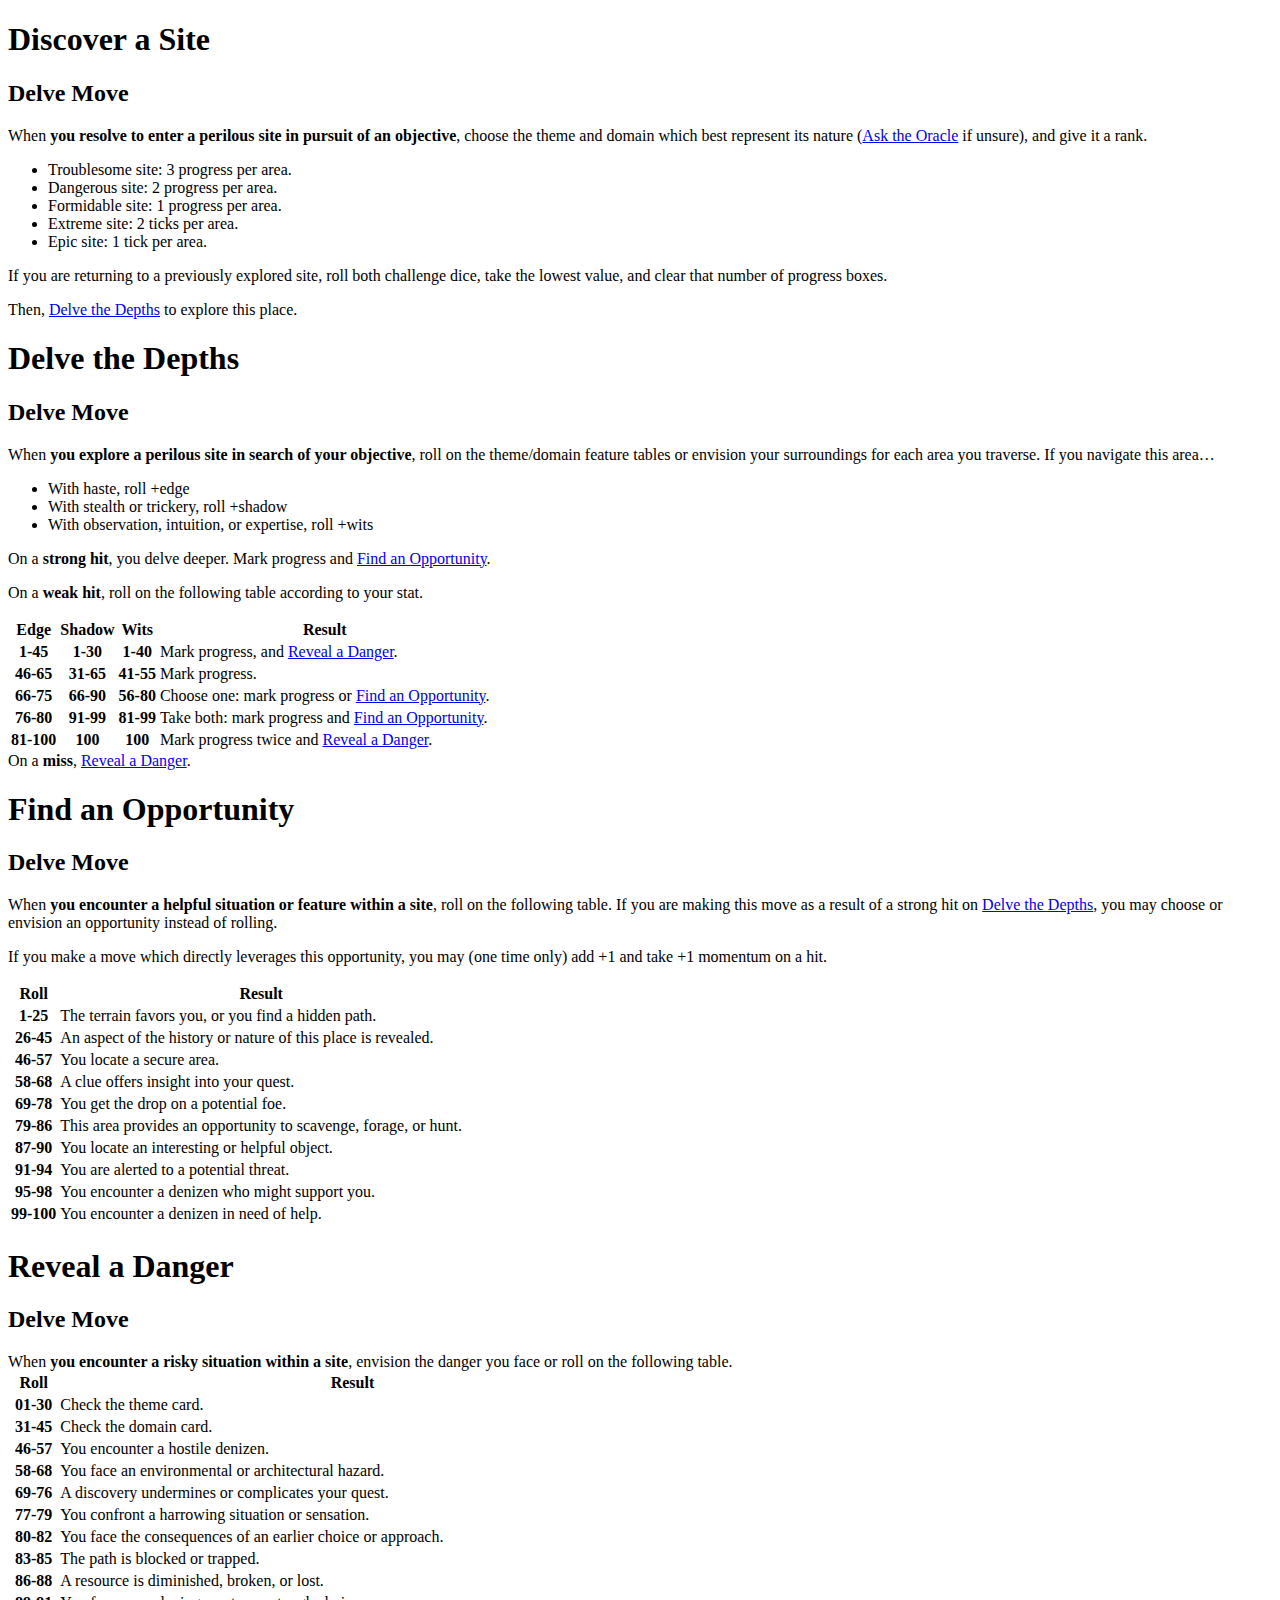
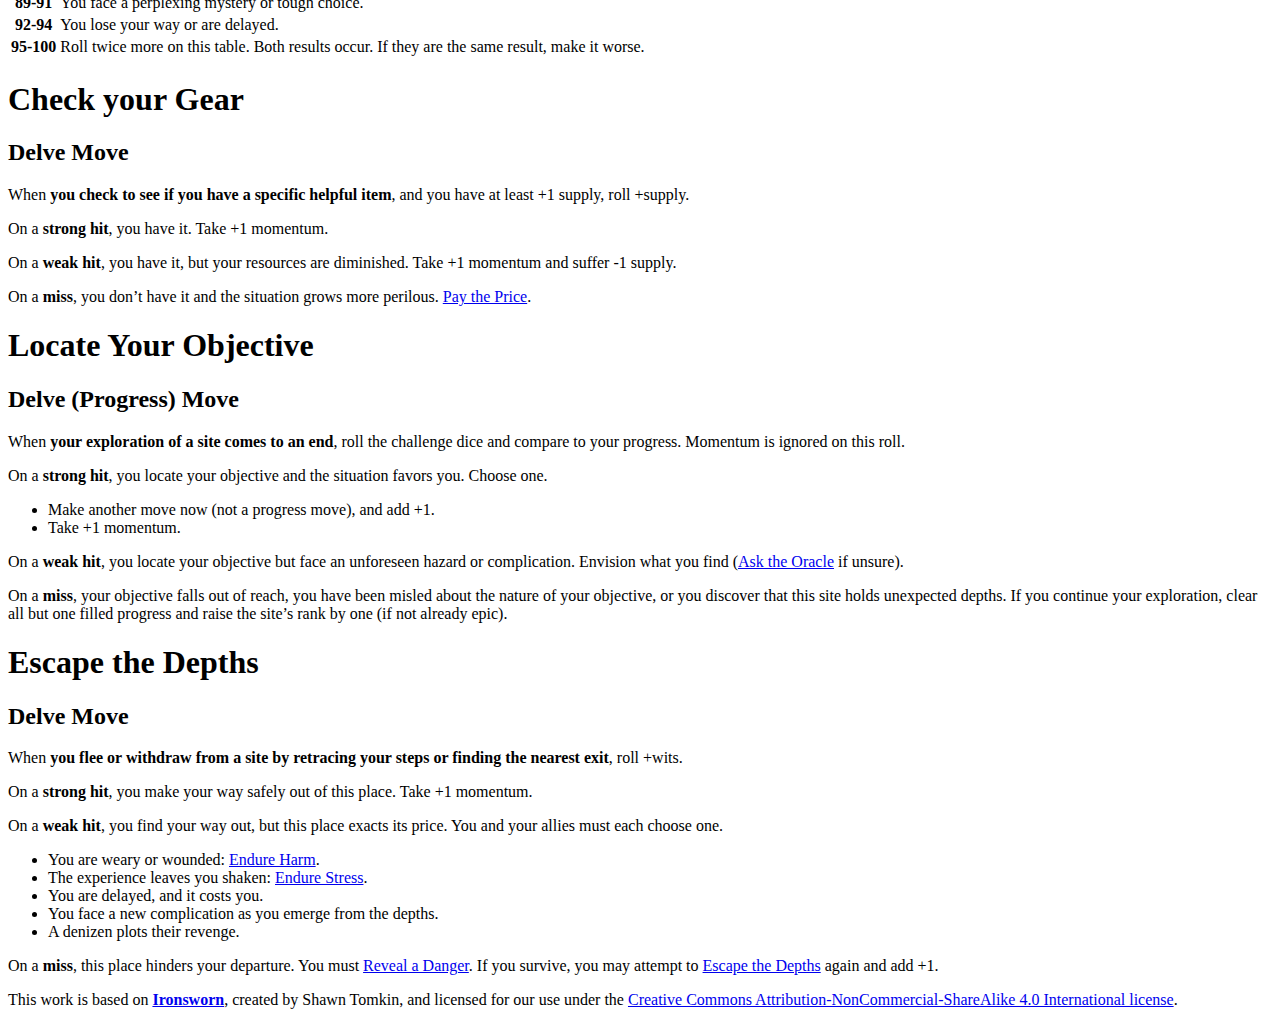
==== delve.html @ 1faf01f9 "Update delve.html" ====
<!doctype html>
<html class="no-js" lang="">

<head>
  <meta charset="utf-8">
  <meta http-equiv="x-ua-compatible" content="ie=edge">
  <title>Ironsworn:Delve Move Cards</title>
  <meta name="description" content="Convenient Delve Move Cards for the Ironsworn RPG">

  <!-- Place favicon.ico in the root directory -->

  <link rel="stylesheet" href="css/ironswornMobile.css">
  <link rel="stylesheet" href="css/ironswornMobile_delve.css">  
</head>

<body>

<div class="swipeView">
  <article id="DiscoverASite">
    <header id="DelveMoves">
      <h1>
        Discover a Site
      </h1>
      <h2>
        Delve Move
      </h2>
    </header>
    <section>
<p>When <strong>you resolve to enter a perilous site in pursuit of an objective</strong>, choose the theme and domain which best represent its nature (<a href="index.html#AskTheOracle">Ask the
Oracle</a> if unsure), and give it a rank.</p>
      <ul>
        <li>
Troublesome site: 3 progress per area.
        </li>        
        <li>
Dangerous site: 2 progress per area.
        </li>        
        <li>        
Formidable site: 1 progress per area.
        </li>        
        <li>        
Extreme site: 2 ticks per area.
        </li>        
        <li>        
Epic site: 1 tick per area.
        </li>        
      </ul> 
<p>
If you are returning to a previously explored site, roll both challenge dice, take the lowest value, and clear that number of progress boxes.
</p>
<p>
Then, <a href="#DelveTheDepths">Delve the Depths</a> to explore this place.
</p>
	</section>
  </article>

  <article id="DelveTheDepths">
    <header>
      <h1>
        Delve the Depths
      </h1>
      <h2>
        Delve Move
      </h2>
    </header>
    <section>
<p>
      When <strong> you explore a perilous site in search of your objective</strong>, roll on the theme/domain feature tables or envision your surroundings for each area you traverse. If you navigate this area…
</p>
      <ul>
        <li>
With haste, roll <span>+edge</span>
        </li>            
        <li>        
With stealth or trickery, roll <span>+shadow</span>
        </li>        
        <li>        
With observation, intuition, or expertise, roll <span>+wits</span>
        </li>        
      </ul> 
<p>
      On a <strong>strong hit</strong>, you delve deeper. Mark progress and <a href="#FindAnOpportunity">Find an
Opportunity</a>.
</p>
<p>
      On a <strong>weak hit</strong>, roll on the following table according to your stat.
</p>
      <table>
            <thead>    
              <tr>
                <th>Edge</th>
                <th>Shadow</th>
                <th>Wits</th>                
                <th>Result</th>
              </tr>
            </thead>
            <tbody>
              <tr>
                <th>
1-45                
                </th>
                <th>
1-30                                
                </th>
                <th>
1-40                
                </th>                
                <td>
Mark progress, and <a href="#RevealDanger">Reveal a Danger</a>.            
                </td>
              </tr>
              <tr>
                <th>
46-65
                </th>
                <th>
31-65                                
                </th>
                <th>
41-55                
                </th>                
                <td>
Mark progress.              
                </td>
              </tr>
              <tr>
                <th>
66-75
                </th>
                <th>
66-90                              
                </th>
                <th>
56-80               
                </th>                
                <td>
Choose one: mark progress or <a href="#FindAnOpportunity">Find an Opportunity</a>.                
                </td>
              </tr>
              <tr>
                <th>
76-80           
                </th>
                <th>
91-99                               
                </th>
                <th>
81-99                
                </th>                
                <td>
Take both: mark progress and <a href="#FindAnOpportunity">Find an Opportunity</a>.             
                </td>
              </tr>
              <tr>
                <th>
81-100                
                </th>
                <th>
100                               
                </th>
                <th>
100                
                </th>                
                <td>
Mark progress twice and <a href="#RevealDanger">Reveal a Danger</a>.             
                </td>
              </tr>              
            </tbody>
      </table>          

      On a <strong>miss</strong>, <a href="#RevealDanger">Reveal a Danger</a>.
    </section>
  </article>

  <article id="FindAnOpportunity">
    <header>
      <h1>
        Find an Opportunity
      </h1>
      <h2>
        Delve Move
      </h2>
    </header>
    <section>

<p>When <strong>you encounter a helpful situation or feature within a site</strong>, roll on the following table. If you are making this move as a result of a strong hit on <a href="#DelveTheDepths">Delve
the Depths</a>, you may choose or envision an opportunity instead of rolling.</p>

<p>If you make a move which directly leverages this opportunity, you may (one time only) add <span>+1</span> and take <span>+1 momentum</span> on a hit.</p>

      <table>
            <thead>    
              <tr>
                <th>Roll</th>
                <th>Result</th>
              </tr>
            </thead>
			<tbody>
				<tr><th>1-25</th><td>The terrain favors you, or you find a hidden path.</td></tr>
				<tr><th>26-45</th><td>An aspect of the history or nature of this place is revealed.</td></tr>
				<tr><th>46-57</th><td>You locate a secure area.</td></tr>
				<tr><th>58-68</th><td>A clue offers insight into your quest.</td></tr>
				<tr><th>69-78</th><td>You get the drop on a potential foe.</td></tr>
				<tr><th>79-86</th><td>This area provides an opportunity to scavenge, forage, or hunt.</td></tr>
				<tr><th>87-90</th><td>You locate an interesting or helpful object.</td></tr>
				<tr><th>91-94</th><td>You are alerted to a potential threat.</td></tr>
				<tr><th>95-98</th><td>You encounter a denizen who might support you.</td></tr>				
				<tr><th>99-100</th><td>You encounter a denizen in need of help.</td></tr>
			</tbody>			
      </table>         

    </section>   
  </article>
  
  <article id="RevealDanger">
    <header>
      <h1>
        Reveal a Danger
      </h1>
      <h2>
        Delve Move
      </h2>
    </header>
    <section>

      When <strong>you encounter a risky situation within a site</strong>, envision the danger you face or roll on the following table.

      <table>
            <thead>    
              <tr>
                <th>Roll</th>
                <th>Result</th>
              </tr>
            </thead>
            <tbody>
				<tr><th>01-30</th><td>Check the theme card.</td></tr>
				<tr><th>31-45</th><td>Check the domain card.</td></tr>
				<tr><th>46-57</th><td>You encounter a hostile denizen.</td></tr>
				<tr><th>58-68</th><td>You face an environmental or architectural hazard.</td></tr>
				<tr><th>69-76</th><td>A discovery undermines or complicates your quest.</td></tr>
				<tr><th>77-79</th><td>You confront a harrowing situation or sensation.</td></tr>
				<tr><th>80-82</th><td>You face the consequences of an earlier choice or approach.</td></tr>
				<tr><th>83-85</th><td>The path is blocked or trapped.</td></tr>
				<tr><th>86-88</th><td>A resource is diminished, broken, or lost.</td></tr>
				<tr><th>89-91</th><td>You face a perplexing mystery or tough choice.</td></tr>
				<tr><th>92-94</th><td>You lose your way or are delayed.</td></tr>
				<tr><th>95-100</th><td>Roll twice more on this table. Both results occur. If they are the same result, make it worse.</td></tr>		  
            </tbody>
      </table>         

    </section>   
  </article> 
  
<article id="CheckYourGear">
  <header>
    <h1>
      Check your Gear
    </h1>
    <h2>
      Delve Move
    </h2>
  </header>
  <section>
    <p>
    When <strong> you check to see if you have a specific helpful item</strong>, and you have at least +1 supply, roll <span>+supply</span>.
	</p>
    <p>
    On a <strong>strong hit</strong>, you have it. Take <span>+1 momentum</span>.
    </p>
    <p>
    On a <strong>weak hit</strong>, you have it, but your resources are diminished. Take <span>+1 momentum</span> and suffer <span>-1 supply</span>.</p>
    <p>
    On a <strong>miss</strong>, you don’t have it and the situation grows more perilous. <a href="index.html#PayThePrice">Pay the Price</a>.
    </p>    	
  </section>
</article>    
  
<article id="LocateYourObjective">
  <header>
    <h1>
      Locate Your Objective
    </h1>
    <h2>
      Delve (Progress) Move
    </h2>
  </header>
  <section>
<p>When <strong>your exploration of a site comes to an end</strong>, roll the challenge dice and compare to your progress. Momentum is ignored on this roll.</p>
<p>On a <strong>strong hit</strong>, you locate your objective and the situation favors you. Choose one.</p>
      <ul>
        <li>
Make another move now (not a progress move), and add <span>+1</span>.
        </li>            
        <li>        
Take <span>+1 momentum</span>.
        </li>        
      </ul> 	
    <p>
    On a <strong>weak hit</strong>, you locate your objective but face an unforeseen hazard or
complication. Envision what you find (<a href="index.html#AskTheOracle">Ask the Oracle</a> if unsure).
    </p>         
    <p>
    On a <strong>miss</strong>, your objective falls out of reach, you have been misled about
the nature of your objective, or you discover that this site holds unexpected depths. If you continue your exploration, clear all but one filled progress and raise the site’s rank by one (if not already epic).
    </p>    	
	
  </section>
</article>  
   	      
<article id="EscapeTheDepths">
  <header>
    <h1>
      Escape the Depths
    </h1>
    <h2>
      Delve Move
    </h2>
  </header>
  <section>
<p>When <strong>you flee or withdraw from a site by retracing your steps or finding the nearest exit</strong>, roll <span>+wits</span>.</p>
<p>On a <strong>strong hit</strong>, you make your way safely out of this place. Take <span>+1 momentum</span>.</p>
<p>On a <strong>weak hit</strong>, you find your way out, but this place exacts its price. You and your allies must each choose one.</p>
      <ul>
        <li>
You are weary or wounded: <a href="index.html#EndureHarm">Endure Harm</a>.
        </li>            
        <li>        
The experience leaves you shaken: <a href="index.html#EndureStress">Endure Stress</a>.
        </li>        		
        <li>        
You are delayed, and it costs you.
        </li>        
        <li>        
You face a new complication as you emerge from the depths.
        </li>   
        <li>        
A denizen plots their revenge.
        </li>   		
      </ul> 	
    <p>
    On a <strong>miss</strong>, this place hinders your departure. You must <a href="#RevealDanger">Reveal a Danger</a>.
If you survive, you may attempt to <a href="#EscapeTheDepths">Escape the Depths</a> again and add +1.
    </p>    	
  </section>
</article>  

</div>
<footer>
  This work is based on <strong><a href="https://www.ironswornrpg.com" target="officialSite">Ironsworn</a></strong>, created by Shawn Tomkin, and licensed for our use under the <a href="creativecommons.org/licenses/by-nc-sa/4.0/" target="license">Creative Commons Attribution-NonCommercial-ShareAlike 4.0 International license</a>.  
</footer>
</body>
</html>
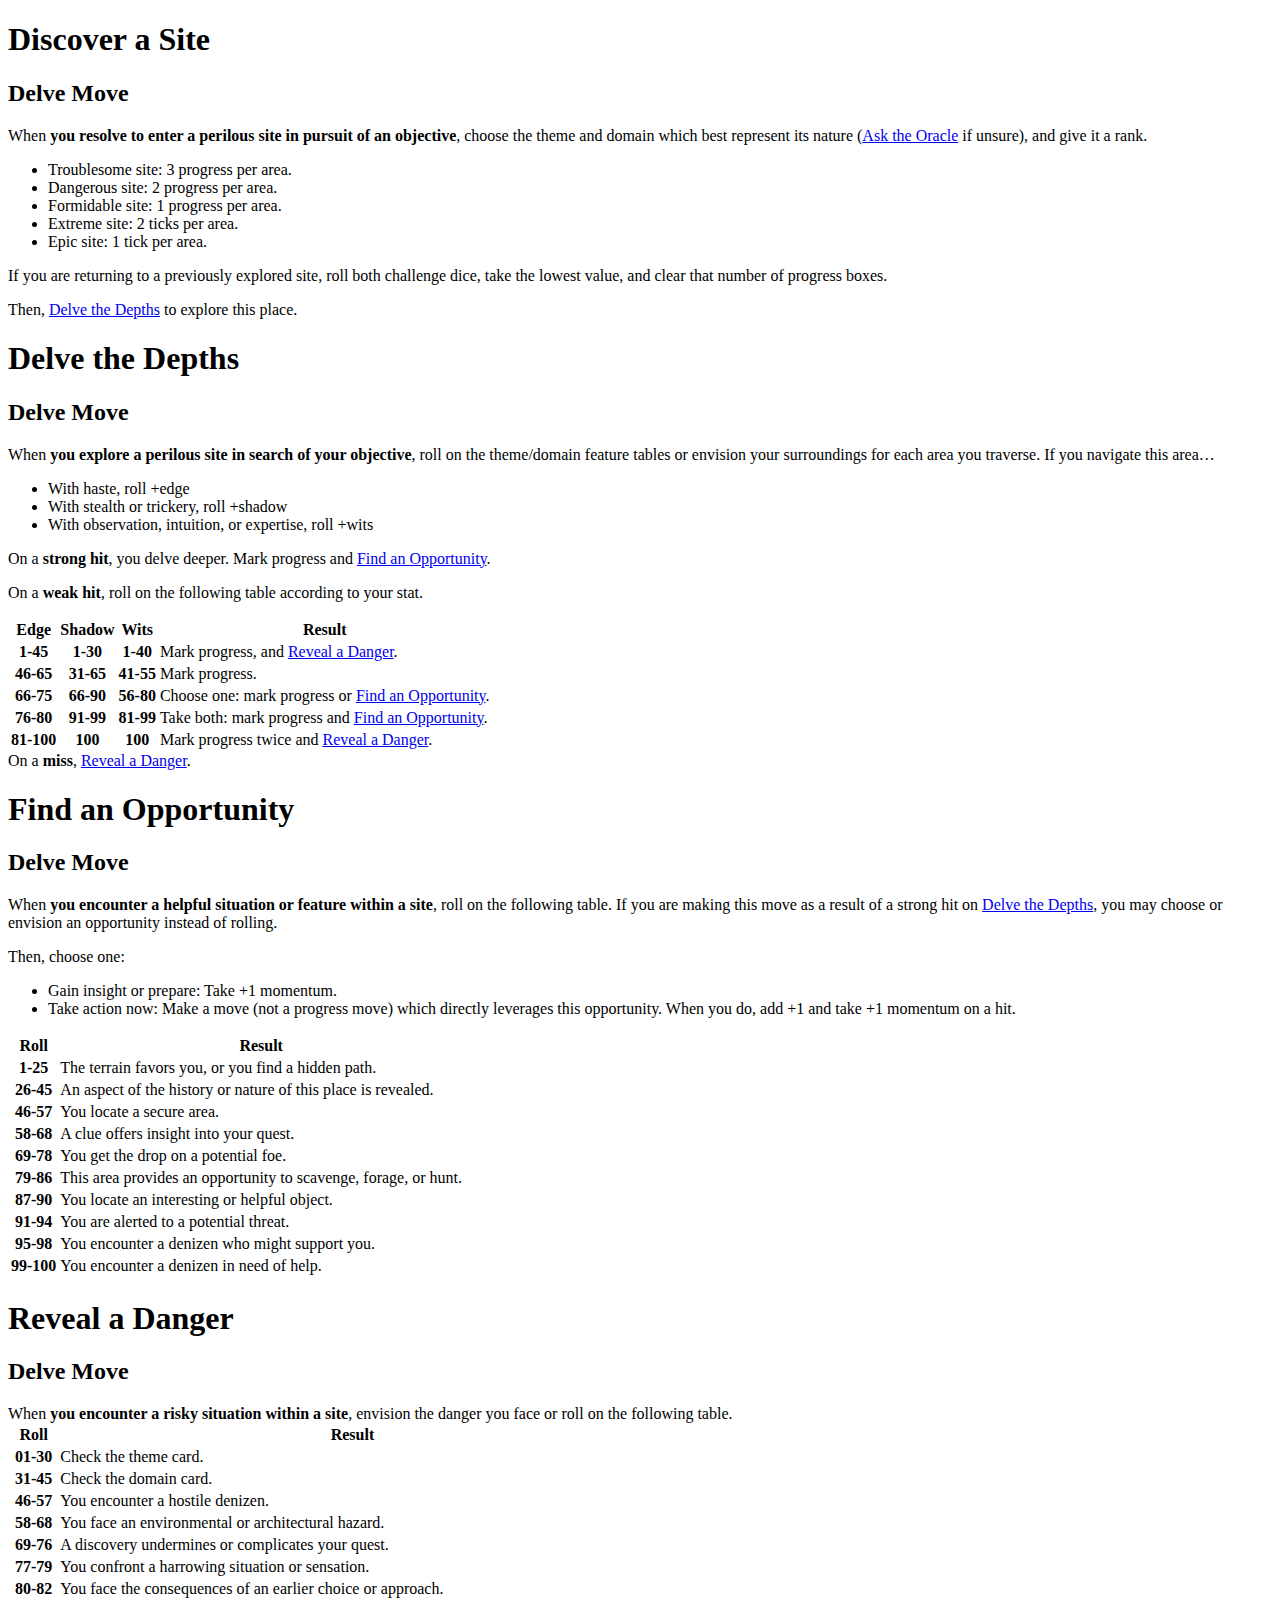
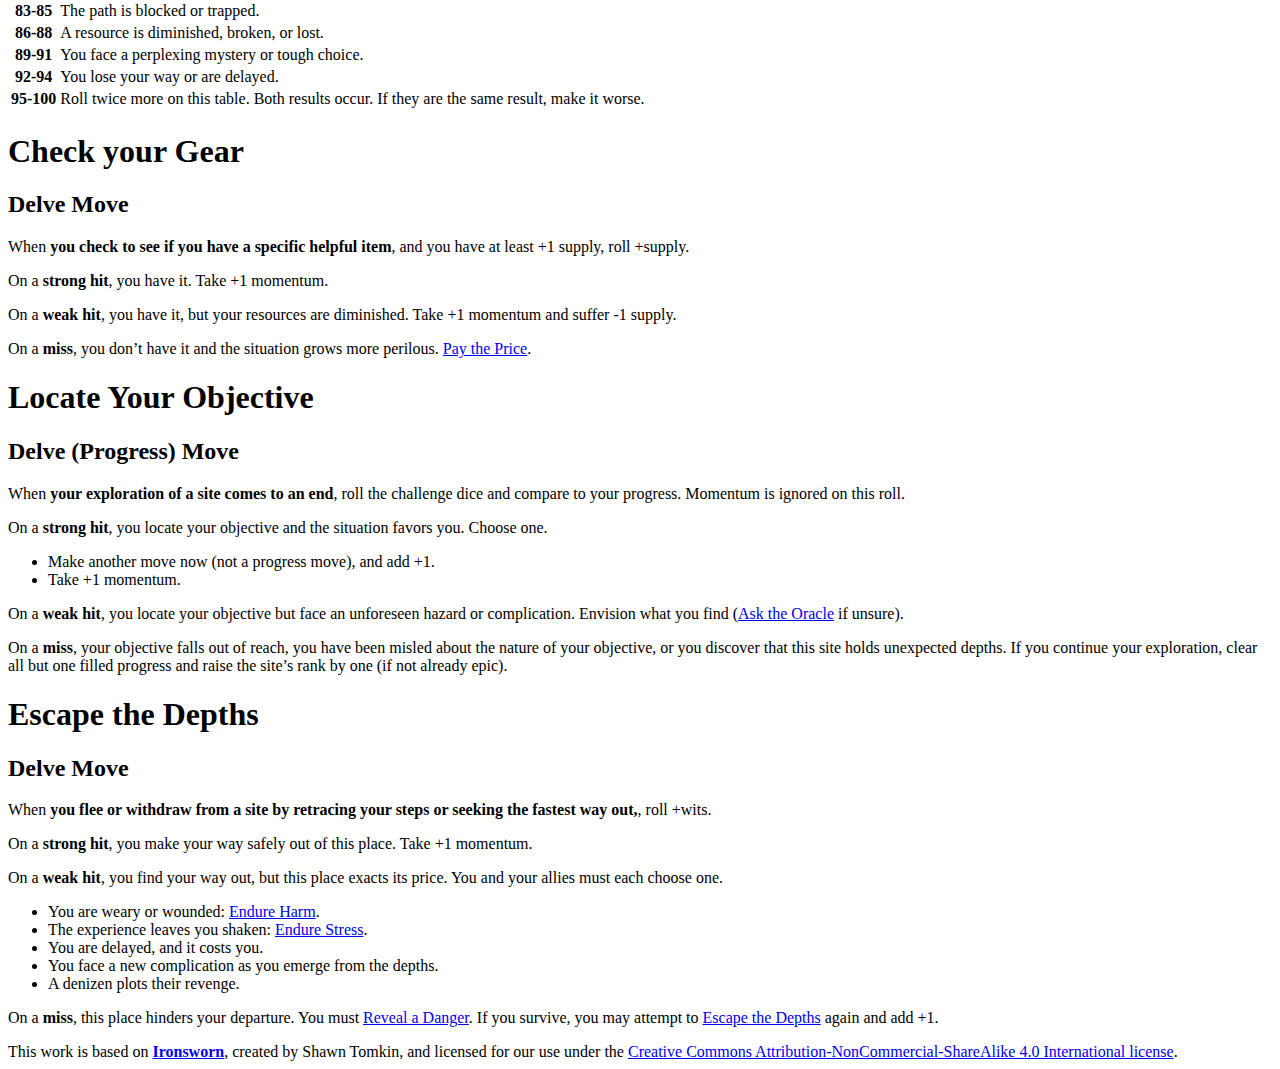
==== commit a18698b7: "Update delve.html" ====
--- a/delve.html
+++ b/delve.html
@@ -186,7 +186,12 @@
 <p>When <strong>you encounter a helpful situation or feature within a site</strong>, roll on the following table. If you are making this move as a result of a strong hit on <a href="#DelveTheDepths">Delve
 the Depths</a>, you may choose or envision an opportunity instead of rolling.</p>
 
-<p>If you make a move which directly leverages this opportunity, you may (one time only) add <span>+1</span> and take <span>+1 momentum</span> on a hit.</p>
+<p>Then, choose one:</p>
+
+<ul>
+	<li>Gain insight or prepare: Take <span>+1 momentum</span>.</li>
+	<li>Take action now: Make a move (not a progress move) which directly leverages this opportunity. When you do, add <span>+1</span> and take <span>+1 momentum</span> on a hit.</li>
+</ul>
 
       <table>
             <thead>    
@@ -296,12 +301,10 @@
         </li>        
       </ul> 	
     <p>
-    On a <strong>weak hit</strong>, you locate your objective but face an unforeseen hazard or
-complication. Envision what you find (<a href="index.html#AskTheOracle">Ask the Oracle</a> if unsure).
+    On a <strong>weak hit</strong>, you locate your objective but face an unforeseen hazard or complication. Envision what you find (<a href="index.html#AskTheOracle">Ask the Oracle</a> if unsure).
     </p>         
     <p>
-    On a <strong>miss</strong>, your objective falls out of reach, you have been misled about
-the nature of your objective, or you discover that this site holds unexpected depths. If you continue your exploration, clear all but one filled progress and raise the site’s rank by one (if not already epic).
+    On a <strong>miss</strong>, your objective falls out of reach, you have been misled about the nature of your objective, or you discover that this site holds unexpected depths. If you continue your exploration, clear all but one filled progress and raise the site’s rank by one (if not already epic).
     </p>    	
 	
   </section>
@@ -317,7 +320,7 @@
     </h2>
   </header>
   <section>
-<p>When <strong>you flee or withdraw from a site by retracing your steps or finding the nearest exit</strong>, roll <span>+wits</span>.</p>
+<p>When <strong>you flee or withdraw from a site by retracing your steps or seeking the fastest way out,</strong>, roll <span>+wits</span>.</p>
 <p>On a <strong>strong hit</strong>, you make your way safely out of this place. Take <span>+1 momentum</span>.</p>
 <p>On a <strong>weak hit</strong>, you find your way out, but this place exacts its price. You and your allies must each choose one.</p>
       <ul>
@@ -338,8 +341,7 @@
         </li>   		
       </ul> 	
     <p>
-    On a <strong>miss</strong>, this place hinders your departure. You must <a href="#RevealDanger">Reveal a Danger</a>.
-If you survive, you may attempt to <a href="#EscapeTheDepths">Escape the Depths</a> again and add +1.
+    On a <strong>miss</strong>, this place hinders your departure. You must <a href="#RevealDanger">Reveal a Danger</a>. If you survive, you may attempt to <a href="#EscapeTheDepths">Escape the Depths</a> again and add +1.
     </p>    	
   </section>
 </article>  
